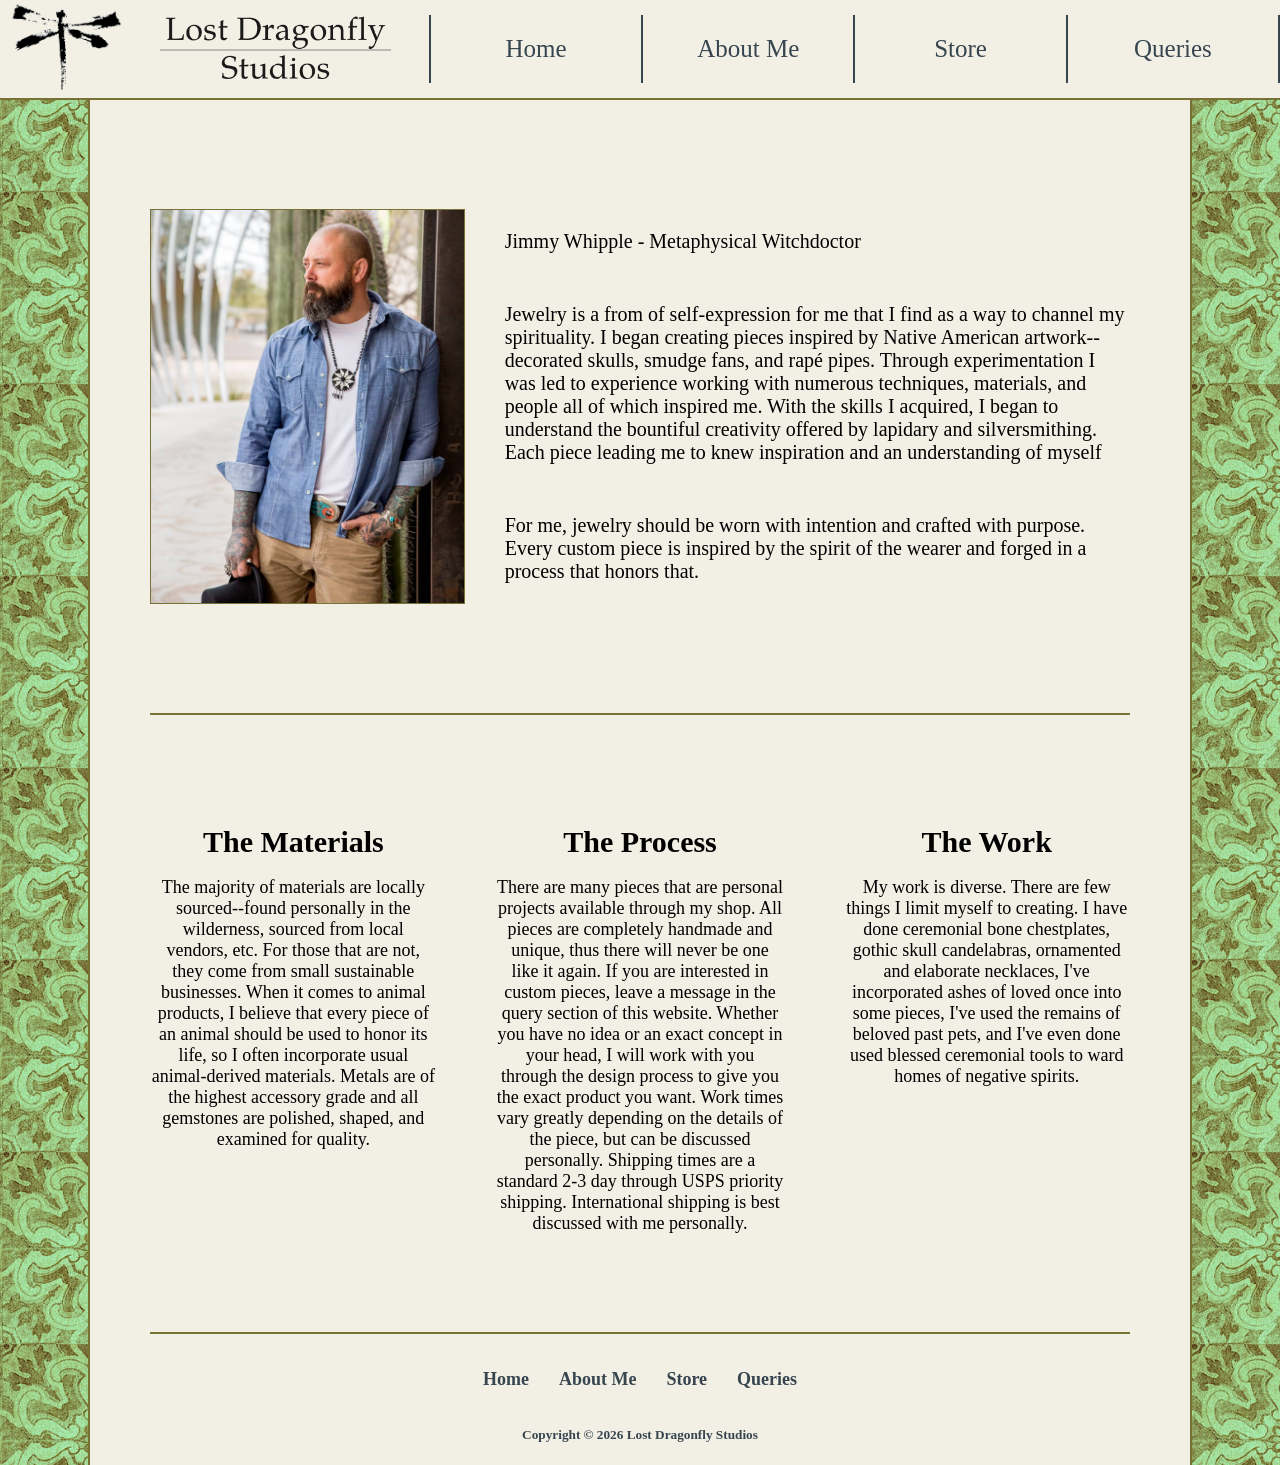
==== aboutme.html @ 77459b85 "Add files via upload" ====
<!DOCTYPE html>
<html lang="en">
    <head>
        <meta charset="utf-8">
        <meta name="viewport" content="width=device-width, initial-scale=1">
        <title>Lost Dragonfly Studios</title>
        <link rel="stylesheet" href="dragonfly.css">
        <link rel="icon" type="image/x-icon" href="dragonfly.png">
    </head>

    <body>
        <div id="wrapper">
            <header>
                <img src="dragonfly.png">
                <img src="lost_dragonfly_wordmark_transparent.png">
                <ul>
                    <li><a href="index.html">Home</a></li>
                    <li><a href="aboutme.html">About Me</a></li>
                    <li><a href="store.html">Store</a></li>
                    <li><a href="queries.html">Queries</a></li>
                </ul>
            </header>

            <div class="content">
                <div class="about">
                    <img src="Screenshot 2026-03-30 185058.png">
                    <div>
                        <p>Jimmy Whipple - Metaphysical Witchdoctor</p>
                        <p>Jewelry is a from of self-expression for me that I find as a way to channel my spirituality. I began creating pieces inspired by Native American artwork--decorated skulls, 
                            smudge fans, and rap&eacute; pipes. Through experimentation I was led to experience working with numerous techniques, materials, and people all of which inspired me. 
                            With the skills I acquired, I began to understand the bountiful creativity offered by lapidary and silversmithing. Each piece leading me to knew inspiration and an understanding
                            of myself</p>
                        <p>For me, jewelry should be worn with intention and crafted with purpose. Every custom piece is inspired by the spirit of the wearer and forged in a process that honors that.
                        </p>
                    </div>
                </div>

                <div class="aboutbottom">
                    <section>
                        <h3>The Materials</h3>
                        <p>The majority of materials are locally sourced--found personally in the wilderness, sourced from local vendors, etc. For those that are not, they come from small sustainable 
                            businesses. When it comes to animal products, I believe that every piece of an animal should be used to honor its life, so I often incorporate usual animal-derived materials. 
                            Metals are of the highest accessory grade and all gemstones are polished, shaped, and examined for quality. </p>
                    </section>
                    <section>
                        <h3>The Process</h3>
                        <p>There are many pieces that are personal projects available through my shop. All pieces are completely handmade and unique, thus there will never be one like it again. If you are interested
                             in custom pieces, leave a message in the query section of this website. Whether you have no idea or an exact concept in your head, I will work with you through the design process to give 
                             you the exact product you want. Work times vary greatly depending on the details of the piece, but can be discussed personally. Shipping times are a standard 2-3 day through USPS priority shipping. 
                             International shipping is best discussed with me personally.</p>
                    </section>
                    <section>
                        <h3>The Work</h3>
                        <p>My work is diverse. There are few things I limit myself to creating. I have done ceremonial bone chestplates, gothic skull candelabras, ornamented and elaborate necklaces, I've 
                            incorporated ashes of loved once into some pieces, I've used the remains of beloved past pets, and I've even done used blessed ceremonial tools to ward homes of negative spirits.</p>
                    </section>
                </div>
               
                <footer>
                    <ul>
                        <li><a href="index.html">Home</a></li>
                        <li><a href="aboutme.html">About Me</a></li>
                        <li><a href="store.html">Store</a></li>
                        <li><a href="queries.html">Queries</a></li>
                    </ul>
                    <h5>Copyright &copy; 2026 Lost Dragonfly Studios</h5>
                </footer>
            </div>
        </div>
    </body>
</html>
---- dragonfly.css ----
html, body {
    margin: 0;
    padding: 0;
}
header {
    display: flex;
    align-items: stretch;
    background-color: #f2efe5;
    width: 100%;
    box-sizing: border-box;
    padding: 0;
    height: 100px;
    border-bottom: 2px solid #787236;
}
header img:first-child {
    width: 150px;
    padding-left: 10px;
}
header img:nth-child(2) {
    width: 300px;
    height: 80px;
    padding: 2px 20px 10px 20px;
}
header ul{
    display: flex;
    list-style: none;
    margin: 0;
    padding: 0;
    align-items: stretch;
    width: 100%;
}
header li {
    display: flex;
    flex: 1;
    margin: auto;
    justify-content: center;
    border-left: 2px solid #36454F;
    font-size: 25px;
    font-family: Georgia, 'Times New Roman', Times, serif;
    font-weight: 500;
}
header li:last-child {
    border-right: 2px solid #36454F;
}
header a {
    text-decoration: none;
    color: #36454F;
    padding: 20px;
}
#wrapper {
    background-image: url(wallpapergreen.png);
    background-repeat: repeat;
    background-size: auto;
}
nav ul, footer ul {
    list-style: none;
}
.content {
    background-color: #f2efe5;
    align-items: center;
    max-width: 1100px;
    margin-top: 10px;
    margin: auto;
    padding-top: 40px;
    border-left: 2px solid #787236;
    border-right: 2px solid #787236;
}
#slideshow {
    width: 70%;
    margin: auto;
    overflow: hidden;
    border: 4px solid #787236;
}
#bigpics {
    display: flex;
    width: 500%;
    animation: slide 20s infinite;
}
#bigpics img {
    width: 20%;
    height: 600px;
    object-fit: cover;
    flex-shrink: 0;
}
#bigpics img:nth-child(2) {
    object-position: center top;
}
#bigpics img:nth-child(4) {
    object-position: center bottom;
}
#bigpics img:nth-child(5) {
    object-position: 50% 20%;
}
main {
    padding: 40px;
    justify-content: center;
    font-family: Georgia, 'Times New Roman', Times, serif;
    border-bottom: 2px solid #787236;
}
main p:first-child {
    text-align: center;
    font-size: 42px;
    font-style: italic;
    margin-bottom: 16px;
}

main p:nth-child(2) {
    text-align: center;
    font-size: 26px;
    font-style: italic;
    color: #1b2227;
    padding-bottom: 40px;
}
main p:nth-child(3) {
    text-align: center;
    font-size: 22px;
    font-style: italic;
    color: #36454F;
    margin: 0px 100px;
    padding-bottom: 10px;
    line-height: 1.6;
}
main p:last-child {
    text-align: center;
    font-size: 22px;
    font-style: italic;
    color: #36454F;
    margin: 0px 100px;
    line-height: 1.6;
}
h1 {
    padding-bottom: 40px;
    border-bottom: 2px solid #787236;
}
h4 {
    margin-left: 100px;
    font-family: Georgia, 'Times New Roman', Times, serif;
}
form{
    display: flex;
    align-items: center;
    flex-direction: column;
    border: 5px solid #787236;
    margin: 20px 100px;
    padding-bottom: 20px;
}
form label {
    width: 75%;
    margin-top: 20px;
    margin-bottom: 5px;
    font-family: Georgia, 'Times New Roman', Times, serif;
}
form input {
    width: 75%;
    margin-bottom: 10px;
    background-color: #fefefe;
    border: 1px solid #36454F;
}
form select {
    width: 75.5%;
    font-family: Georgia, 'Times New Roman', Times, serif;
    margin-bottom: 10px;
    background-color: #fefefe;
    border: 1px solid #36454F;
}
form textarea {
    resize: vertical;
    min-height: 150px;
    width: 75%;
    background-color: #fefefe;
    border: 1px solid #36454F;
}
form button {
    margin-top: 20px;
    width: 20%;
    font-family: Georgia, 'Times New Roman', Times, serif;
    font-size: 16px;
    cursor: pointer;
    letter-spacing: 1px;
    background-color: #f4f4f4;
    color: #1b2227;
}
.about {
    display: flex;
    gap: 40px;
    align-items: center;
    margin: 0px 60px;
    padding-top: 40px;
    padding-bottom: 80px;
    border-bottom: 2px solid #787236;
}
.about img {
    flex: 1;
    object-fit: cover;
    min-width: 0;
    border: 1px solid #787236;;
}
.about div {
    flex: 2;
}
.about p {
    font-family: Georgia, 'Times New Roman', Times, serif;
    font-size: 20px;
}
.about p:first-child {
    padding: 30px 0px;
}
.about p:nth-child(2) {
    padding-bottom: 30px;
}
.about p:nth-child(3) {
    padding-bottom: 30px;
}
.aboutbottom {
    padding: 80px 0px;
    gap: 60px;
    display: flex;
    margin: 0px 60px;
    border-bottom: 2px solid #787236;
}
.aboutbottom section {
    width: 33%;
    display: flex;
    flex-direction: column;
    align-items: center;
}
.aboutbottom section h3 {
    font-weight: bold;
    font-size: 30px;
    margin-bottom: 0px;
}
.aboutbottom section p {
    text-align: center;
    font-size: 18px;
}
footer {
    display: flex;
    flex-direction: column;
    align-items: center;
    padding-top: 20px;
}
footer ul {
    display: flex;
    justify-content: center;
    margin: 0;
    padding: 0;
}
footer li {
    padding: 15px;
    justify-content: center;
    font-size: 18px;
    font-weight: bold;
    font-family: Georgia, 'Times New Roman', Times, serif; 
}
footer a {
    text-decoration: none;
    color: #36454F;
}
footer a:hover {
    color: #607888;
}
h5 {
   color:#36454F 
}
@keyframes slide {
    0% { transform: translateX(0); }
    15% { transform: translateX(0); }
    20% { transform: translateX(-20%); }
    35% { transform: translateX(-20%); }
    40% { transform: translateX(-40%); }
    55% { transform: translateX(-40%); }
    60% { transform: translateX(-60%); }
    75% { transform: translateX(-60%); }
    80% { transform: translateX(-80%); }
    95% { transform: translateX(-80%); }
    100% { transform: translateX(0); }
}
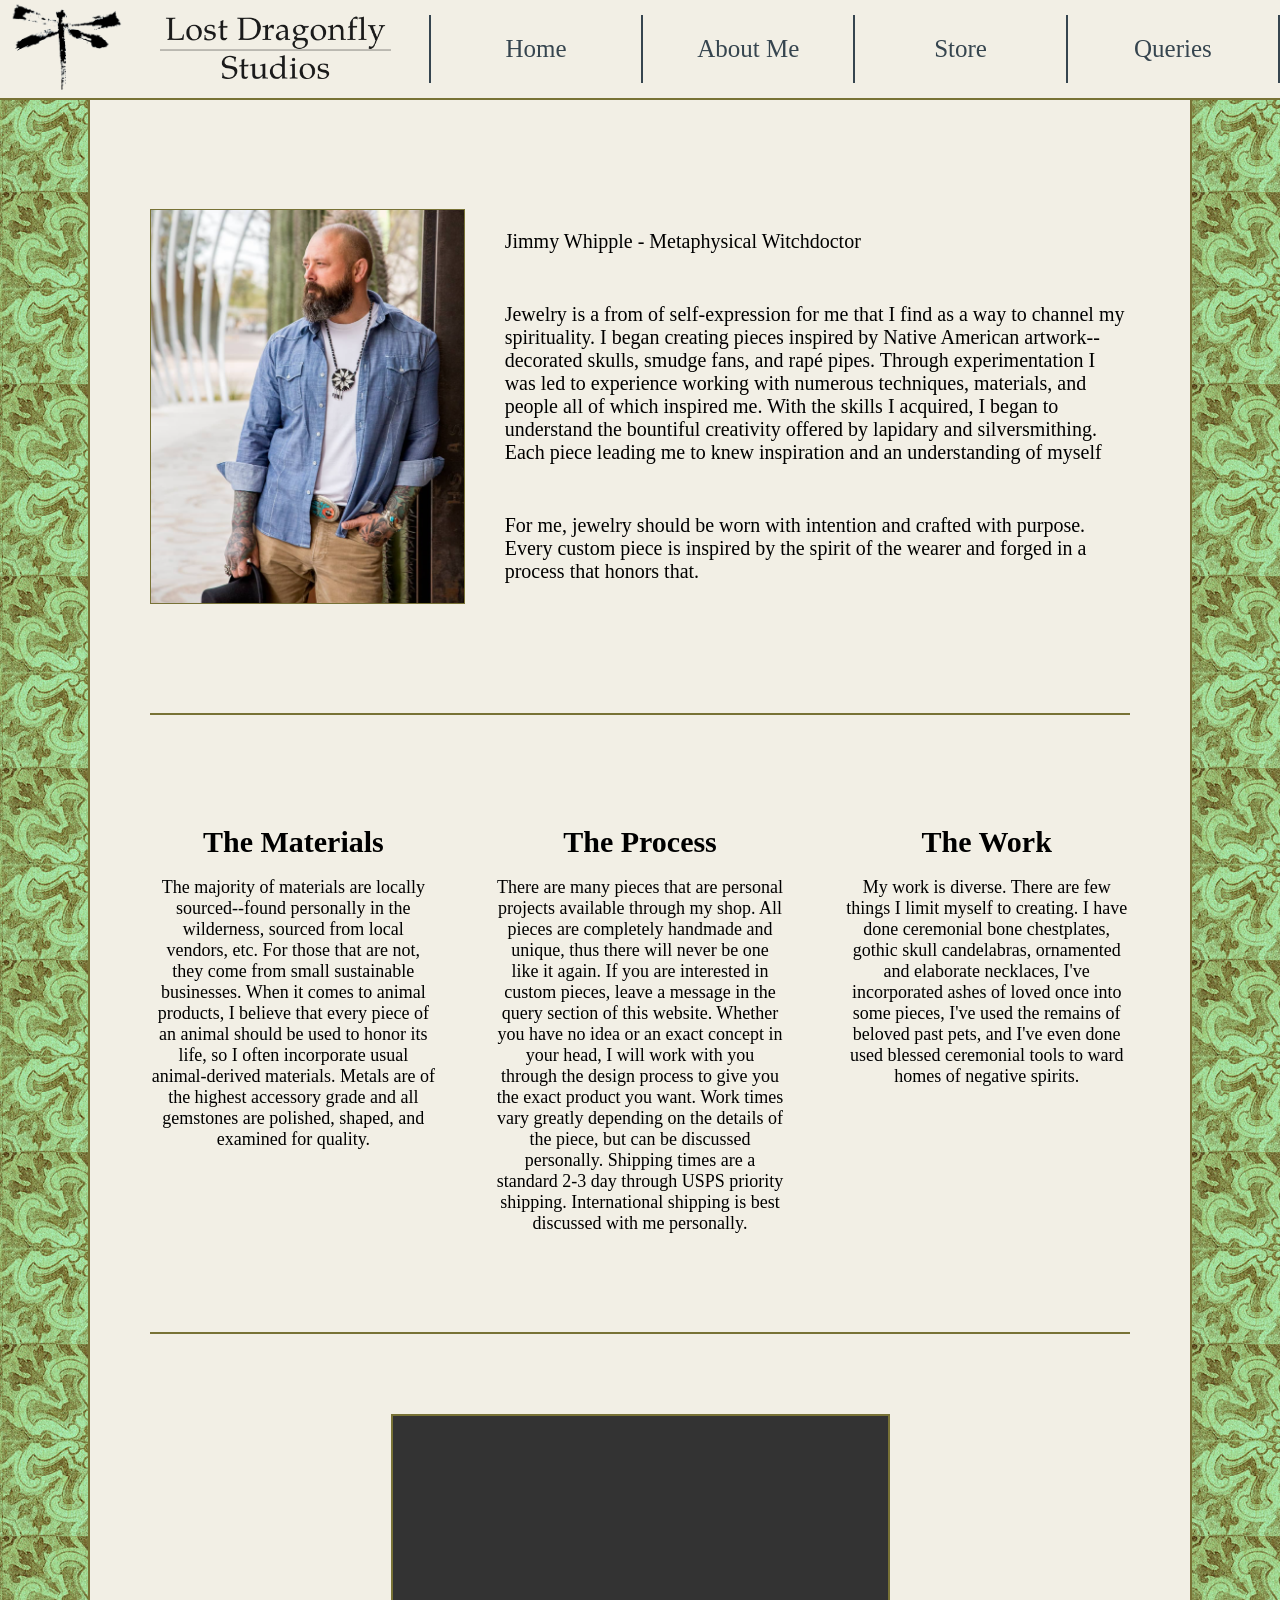
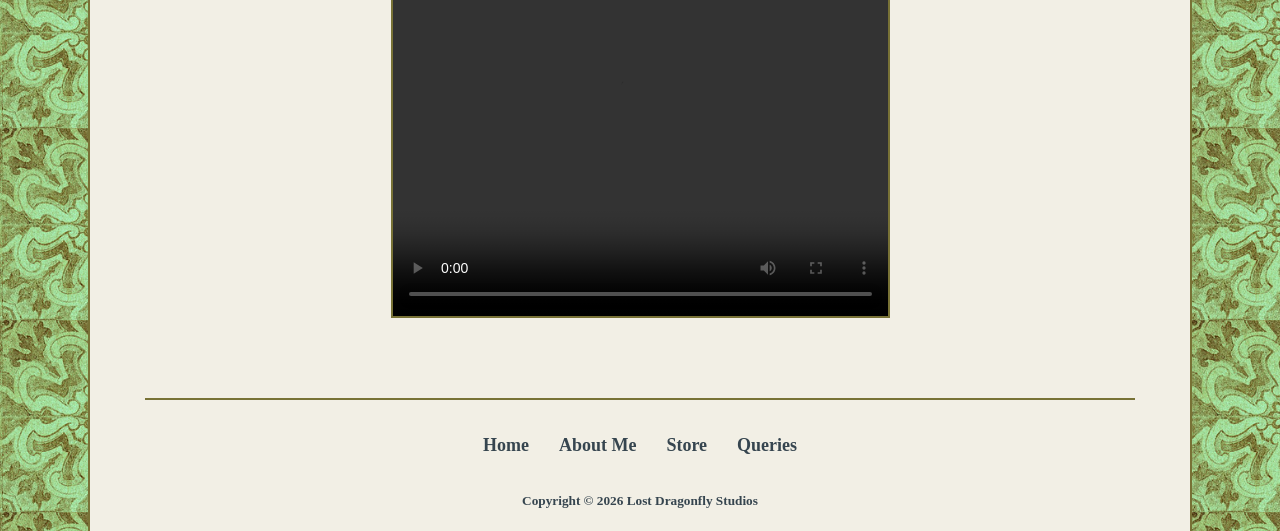
==== commit 762b10b8: "newp" ====
--- a/aboutme.html
+++ b/aboutme.html
@@ -55,7 +55,12 @@
                             incorporated ashes of loved once into some pieces, I've used the remains of beloved past pets, and I've even done used blessed ceremonial tools to ward homes of negative spirits.</p>
                     </section>
                 </div>
-               
+                <div class="videodiv">
+                    <video controls>
+                        <source src="C:\Users\micha\Downloads\SaveGram.App_AQONffxBhAPEtTrdVc1doIgHksA7SSNEVZZfQ5RE6TNM_CWe1nIEd6h3FdYzA2MrNZ6WU_RZKEQMOHGIljLgwsBZr7aOPcUYySki3KU.mp4" type="video/mp4">
+                        Your browser does not support this video type
+                    </video>
+                </div>
                 <footer>
                     <ul>
                         <li><a href="index.html">Home</a></li>
--- a/dragonfly.css
+++ b/dragonfly.css
@@ -97,21 +97,21 @@
     font-family: Georgia, 'Times New Roman', Times, serif;
     border-bottom: 2px solid #787236;
 }
-main p:first-child {
+main h1 p:first-child {
     text-align: center;
     font-size: 42px;
     font-style: italic;
     margin-bottom: 16px;
 }
 
-main p:nth-child(2) {
+main h1 p:nth-child(2) {
     text-align: center;
     font-size: 26px;
     font-style: italic;
     color: #1b2227;
     padding-bottom: 40px;
 }
-main p:nth-child(3) {
+main h1 p:nth-child(3) {
     text-align: center;
     font-size: 22px;
     font-style: italic;
@@ -120,7 +120,7 @@
     padding-bottom: 10px;
     line-height: 1.6;
 }
-main p:last-child {
+main h1 p:last-child {
     text-align: center;
     font-size: 22px;
     font-style: italic;
@@ -128,13 +128,80 @@
     margin: 0px 100px;
     line-height: 1.6;
 }
+main div {
+    margin: 80px auto 40px auto;
+}
+video {
+    display: block;
+    margin: 80px auto;
+    width: 50%;
+    height: 500px;
+    border: 2px solid #787236;
+    background-color: #e8e0d0;
+}
+.videodiv {
+    margin: auto;
+    width: 90%;
+    border-bottom: 2px solid #787236;
+}
 h1 {
-    padding-bottom: 40px;
+    padding-bottom: 80px;
     border-bottom: 2px solid #787236;
 }
 h4 {
     margin-left: 100px;
     font-family: Georgia, 'Times New Roman', Times, serif;
+}
+.links {
+    background-color: #e8e0d0;
+    border: 1px solid #787236;
+    box-shadow: 0 4px 16px rgba(0, 0, 0, 0.10);
+    padding: 40px;
+    width: 60%;
+    align-content: center;
+    justify-items: center;
+}
+.links p{
+    font-family: Georgia, 'Times New Roman', Times, serif;
+    font-size: 25px;
+    font-weight: bold;
+}
+.links p::first-letter {
+    font-size: 1.3em;
+}
+.links a {
+    font-style: italic;
+    color: #1b2227;
+}
+.shoptable {
+    width: 80%;
+    margin: 40px auto;
+    border-collapse: collapse;
+}
+
+.shoptable th {
+    border-bottom: 2px solid #787236;
+    padding: 10px;
+    text-align: left;
+}
+
+.shoptable td {
+    padding: 16px;
+    border-bottom: 1px solid #c4b07a;
+    vertical-align: top;
+    font-family: Georgia, 'Times New Roman', Times, serif;
+}
+
+.shoptable .category td {
+    font-weight: bold;
+    background-color: #e8e0d0;
+    font-size: 1.2em;
+    padding: 8px 16px;
+}
+
+.shoptable img {
+    width: 240px;
+    display: block;
 }
 form{
     display: flex;
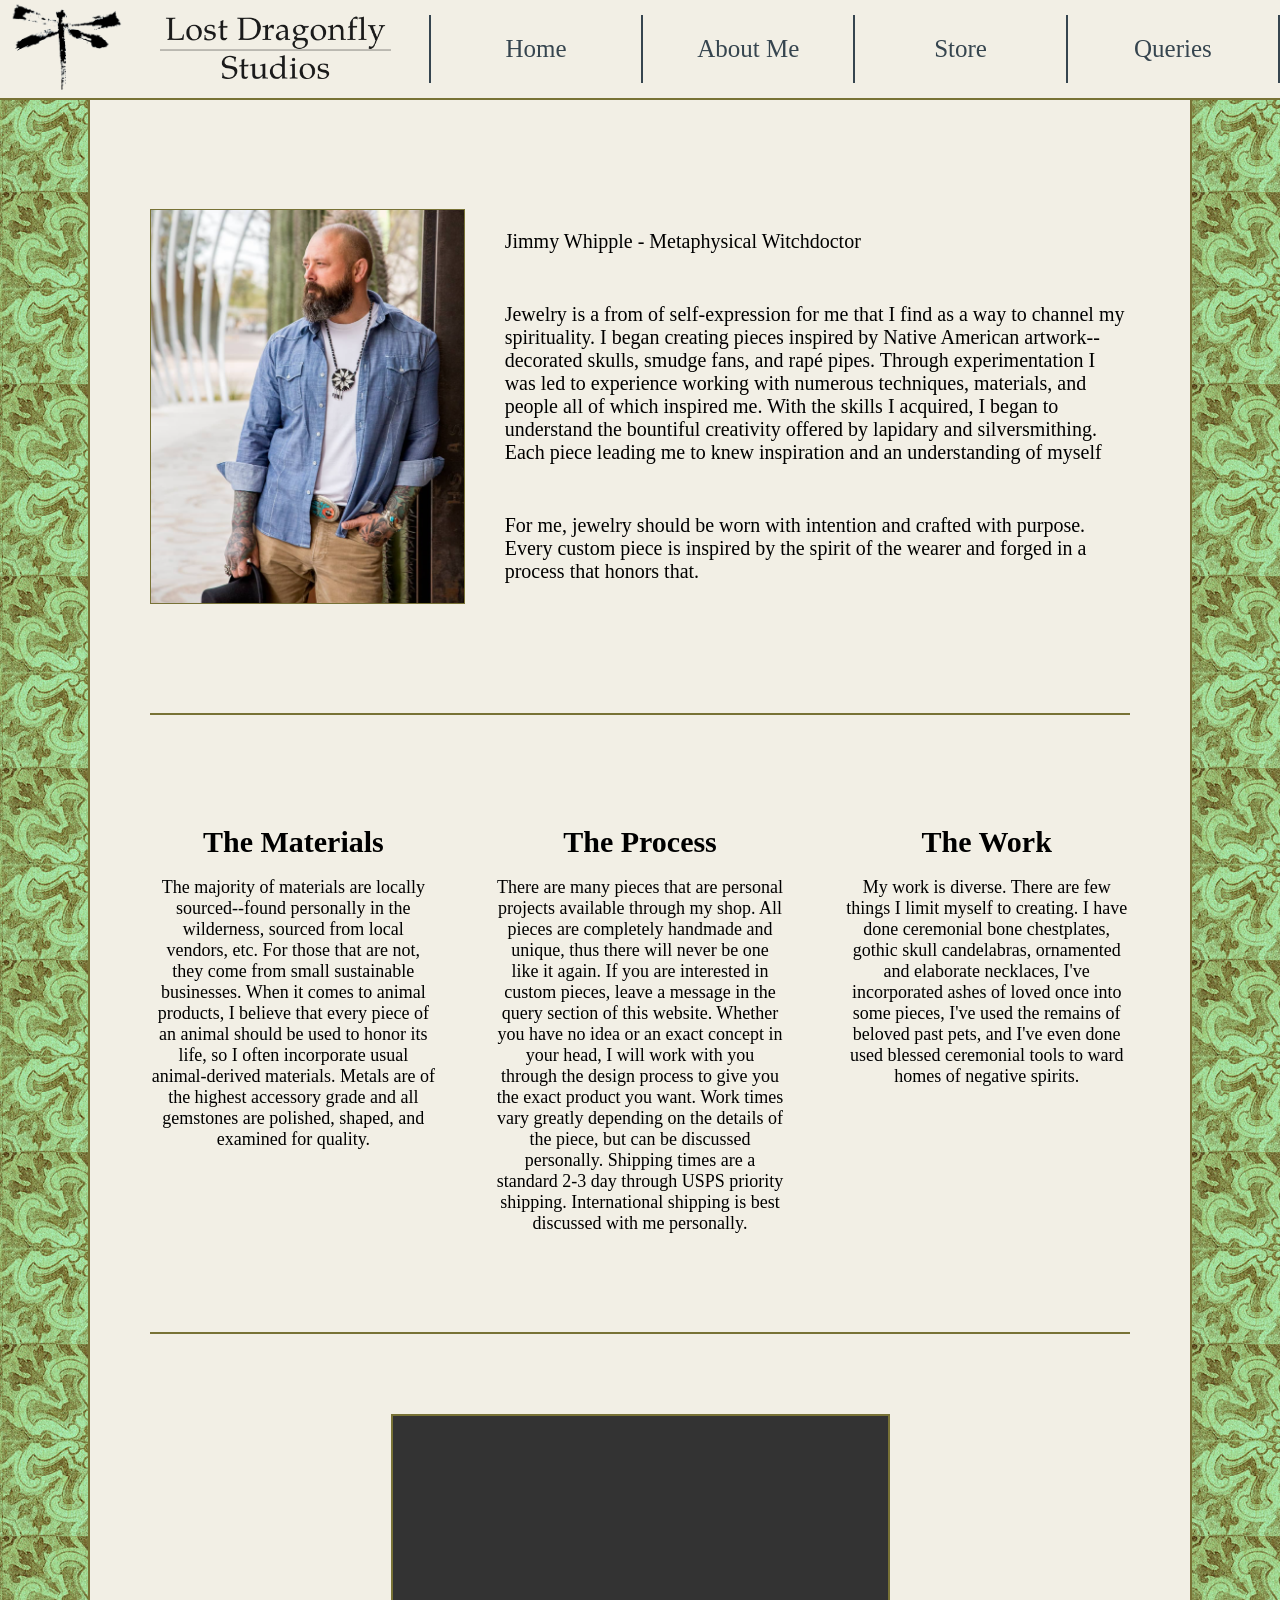
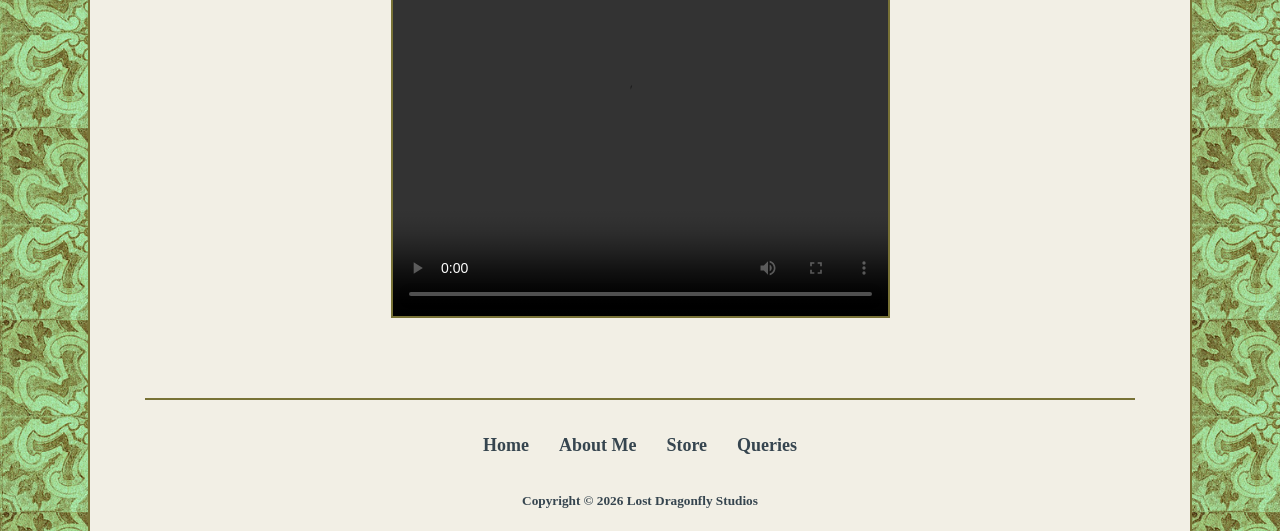
==== commit 9ed4dba3: "reup" ====
--- a/aboutme.html
+++ b/aboutme.html
@@ -7,7 +7,15 @@
         <link rel="stylesheet" href="dragonfly.css">
         <link rel="icon" type="image/x-icon" href="dragonfly.png">
     </head>
+     <!-- Google tag (gtag.js) -->
+    <script async src="https://www.googletagmanager.com/gtag/js?id=G-5HLKTEMRLN"></script>
+    <script>
+        window.dataLayer = window.dataLayer || [];
+        function gtag(){dataLayer.push(arguments);}
+        gtag('js', new Date());
 
+        gtag('config', 'G-5HLKTEMRLN');
+    </script>
     <body>
         <div id="wrapper">
             <header>
